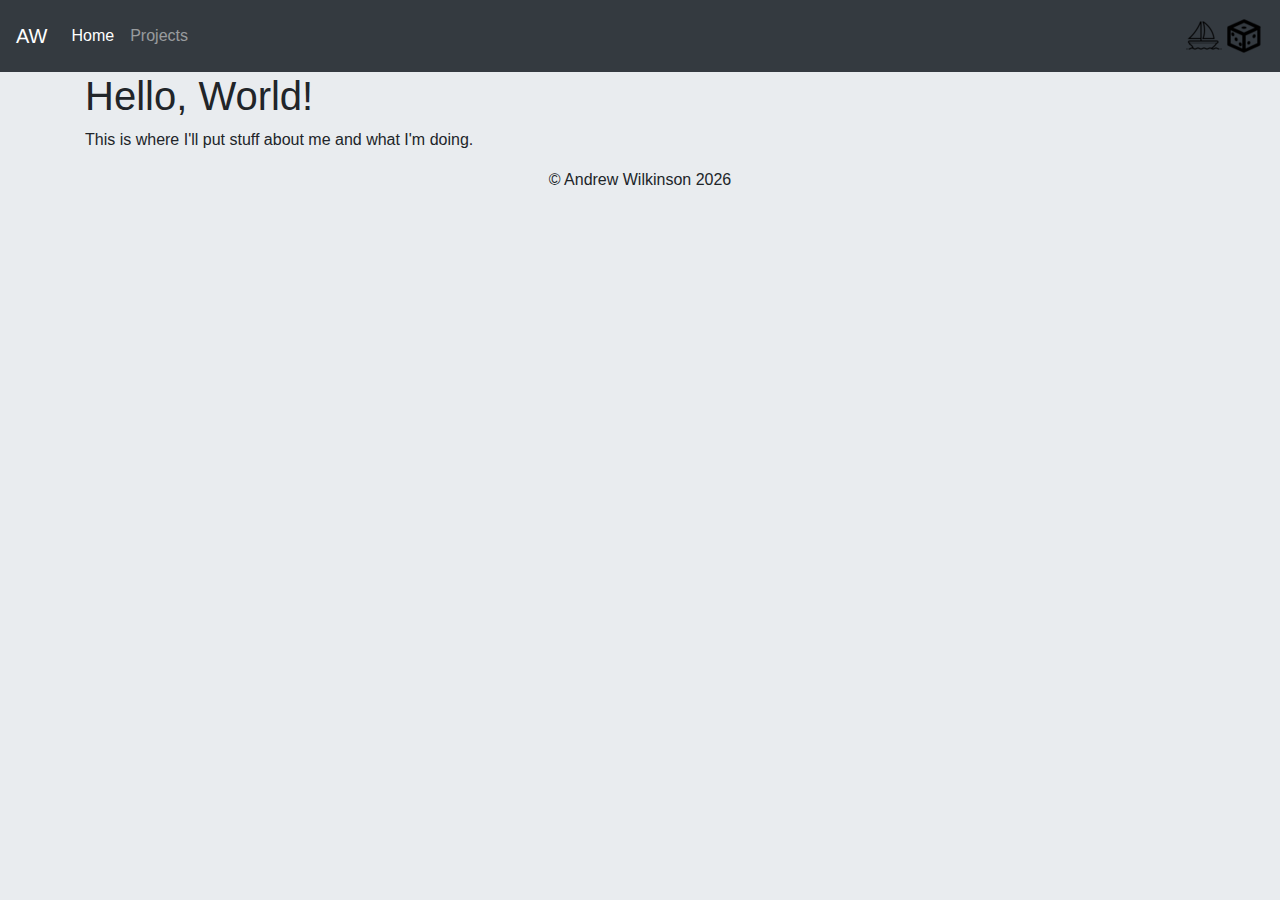
==== index.html @ 7d474ce2 "Minor changes to navbar" ====
<!DOCTYPE html>
<html lang="en">
  <head>
    <meta charset="utf-8">
    <meta name="viewport" content="width=device-width, initial-scale=1, shrink-to-fit=no">
    <link rel="shortcut icon" href="favicon.ico">
    <link rel="stylesheet" href="https://stackpath.bootstrapcdn.com/bootstrap/4.3.1/css/bootstrap.min.css" integrity="sha384-ggOyR0iXCbMQv3Xipma34MD+dH/1fQ784/j6cY/iJTQUOhcWr7x9JvoRxT2MZw1T" crossorigin="anonymous">
    <link rel="stylesheet" href="stylesheet.css">
    <title>Andrew Wilkinson</title>
  </head>

  <nav class="navbar navbar-expand-lg navbar-dark bg-dark">
    <a class="navbar-brand" href="/index">AW</a>
    <div class="collapse navbar-collapse" id="navbarText">
      <ul class="navbar-nav mr-auto">
        <li class="nav-item active">
          <a class="nav-link" href="/index">Home</a>
        </li>
        <li class="nav-item">
          <a class="nav-link" href="#">Projects</a>
        </li>
      </ul>
      <span class="navbar-text">
        <a href="https://ship-of-theseus.herokuapp.com/"><img src="ship.png" alt="Ship icon"></a>
      </span>
      <span class="navbar-text">
        <a href="https://apthnz-whatdo.herokuapp.com/"><img src="dice.png" alt="Die icon"></a>
      </span>
    </div>
  </nav>

  <div class="container">
    <div class="row">
      <div class="col-sm">
        <h1>Hello, World!</h1>
        <p>This is where I'll put stuff about me and what I'm doing.
      </div>
    </div>
  </div>

  <!--TODO: Make the footer stick to the bottom of the page -->
  <footer class="container text-center">
    <script>new Date().getFullYear() > 2010 && document.write("&copy; Andrew Wilkinson " + new Date().getFullYear());</script>
  </footer>

</html>
---- stylesheet.css ----
h1, p {
	color: #212529;
}

body {
	background-color: #e9ecef;
}
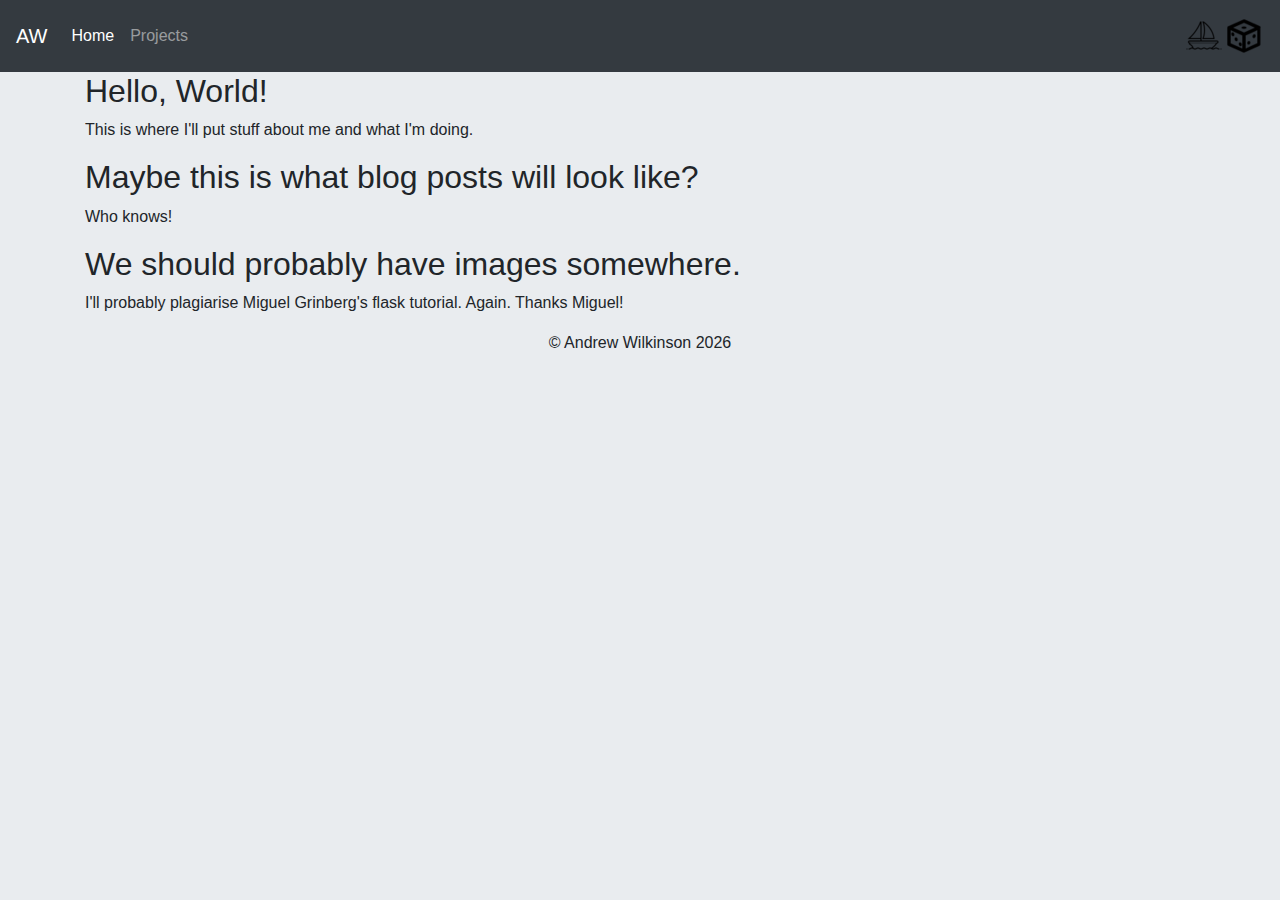
==== commit 7cbbe018: "Add some more placeholder content" ====
--- a/index.html
+++ b/index.html
@@ -11,6 +11,9 @@
 
   <nav class="navbar navbar-expand-lg navbar-dark bg-dark">
     <a class="navbar-brand" href="/index">AW</a>
+    <button class="navbar-toggler" type="button" data-toggle="collapse" data-target="#navbarText" aria-controls="navbarText" aria-expanded="false" aria-label="Toggle navigation">
+      <span class="navbar-toggler-icon"></span>
+    </button>
     <div class="collapse navbar-collapse" id="navbarText">
       <ul class="navbar-nav mr-auto">
         <li class="nav-item active">
@@ -30,12 +33,28 @@
   </nav>
 
   <div class="container">
+
     <div class="row">
       <div class="col-sm">
-        <h1>Hello, World!</h1>
+        <h2>Hello, World!</h2>
         <p>This is where I'll put stuff about me and what I'm doing.
       </div>
     </div>
+
+    <div class="row">
+      <div class="col-sm">
+        <h2>Maybe this is what blog posts will look like?</h2>
+        <p>Who knows!
+      </div>
+    </div>
+
+    <div class="row">
+      <div class="col-sm">
+        <h2>We should probably have images somewhere.</h2>
+        <p>I'll probably plagiarise Miguel Grinberg's flask tutorial. Again. Thanks Miguel!
+      </div>
+    </div>
+
   </div>
 
   <!--TODO: Make the footer stick to the bottom of the page -->
@@ -43,4 +62,8 @@
     <script>new Date().getFullYear() > 2010 && document.write("&copy; Andrew Wilkinson " + new Date().getFullYear());</script>
   </footer>
 
+  <script src="https://code.jquery.com/jquery-3.3.1.slim.min.js" integrity="sha384-q8i/X+965DzO0rT7abK41JStQIAqVgRVzpbzo5smXKp4YfRvH+8abtTE1Pi6jizo" crossorigin="anonymous"></script>
+  <script src="https://cdnjs.cloudflare.com/ajax/libs/popper.js/1.14.7/umd/popper.min.js" integrity="sha384-UO2eT0CpHqdSJQ6hJty5KVphtPhzWj9WO1clHTMGa3JDZwrnQq4sF86dIHNDz0W1" crossorigin="anonymous"></script>
+  <script src="https://stackpath.bootstrapcdn.com/bootstrap/4.3.1/js/bootstrap.min.js" integrity="sha384-JjSmVgyd0p3pXB1rRibZUAYoIIy6OrQ6VrjIEaFf/nJGzIxFDsf4x0xIM+B07jRM" crossorigin="anonymous"></script>
+
 </html>
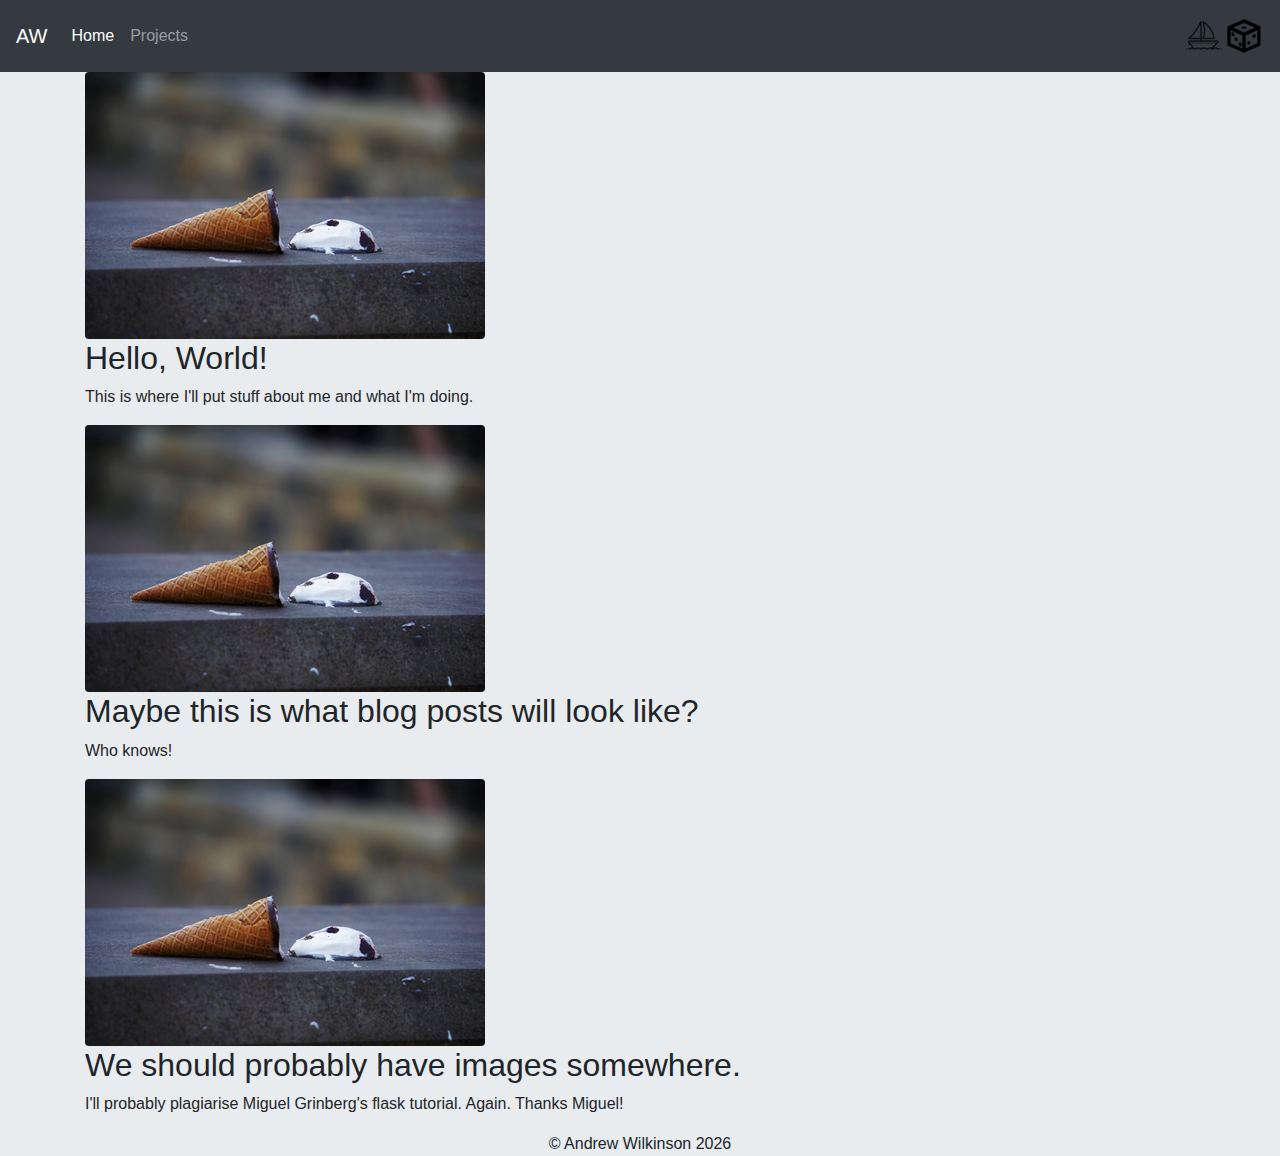
==== commit d270deeb: "Mess around with placeholder images for blog posts" ====
--- a/index.html
+++ b/index.html
@@ -35,22 +35,37 @@
   <div class="container">
 
     <div class="row">
-      <div class="col-sm">
+      <div class="col">
+        <img src="404.jpg" alt="Fallen icecream" class="img-fluid, rounded">
         <h2>Hello, World!</h2>
+      </div>
+    </div>
+    <div class="row">
+      <div class="col">
         <p>This is where I'll put stuff about me and what I'm doing.
       </div>
     </div>
 
     <div class="row">
-      <div class="col-sm">
+      <div class="col">
+        <img src="404.jpg" alt="Fallen icecream" class="img-fluid, rounded">
         <h2>Maybe this is what blog posts will look like?</h2>
+      </div>
+    </div>
+    <div class="row">
+      <div class="col">
         <p>Who knows!
       </div>
     </div>
 
     <div class="row">
-      <div class="col-sm">
+      <div class="col">
+        <img src="404.jpg" alt="Fallen icecream" class="img-fluid, rounded">
         <h2>We should probably have images somewhere.</h2>
+      </div>
+    </div>
+    <div class="row">
+      <div class="col">
         <p>I'll probably plagiarise Miguel Grinberg's flask tutorial. Again. Thanks Miguel!
       </div>
     </div>
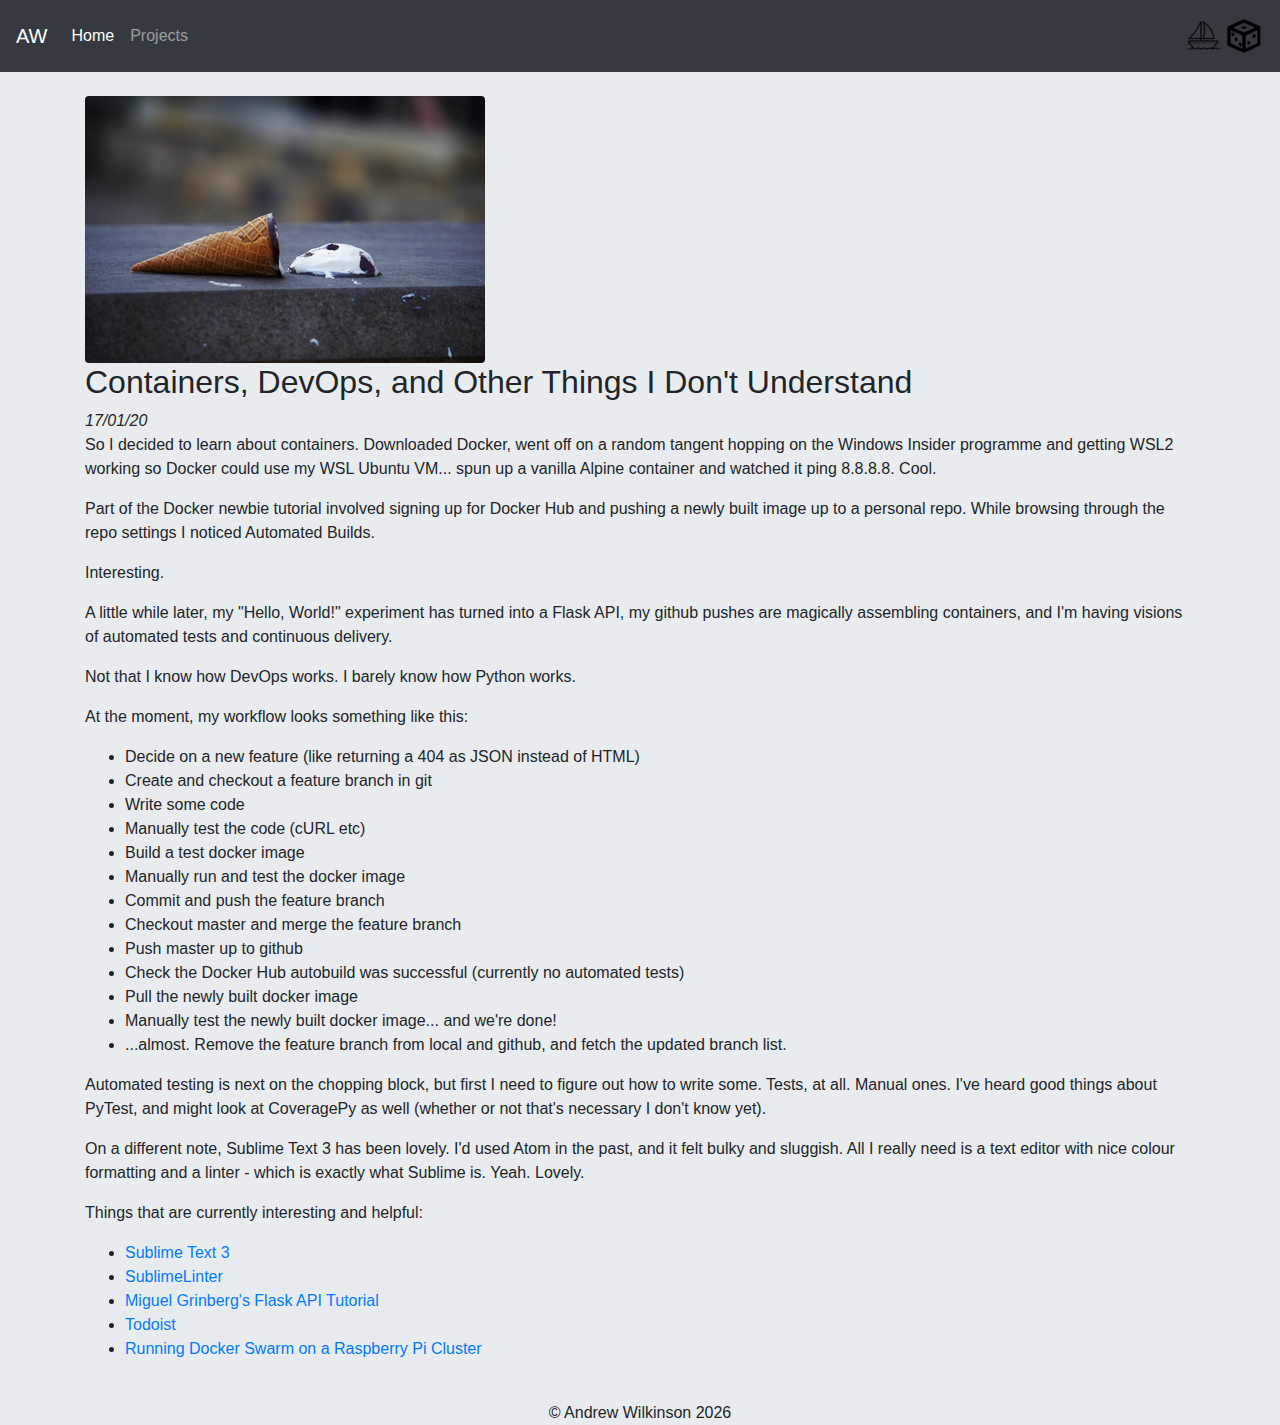
==== commit 40f51bc2: "Publish blog post on containers" ====
--- a/index.html
+++ b/index.html
@@ -36,37 +36,48 @@
 
     <div class="row">
       <div class="col">
+      	<br>
         <img src="404.jpg" alt="Fallen icecream" class="img-fluid, rounded">
-        <h2>Hello, World!</h2>
+        <h2>Containers, DevOps, and Other Things I Don't Understand</h2>
+        <i>17/01/20</i>
       </div>
     </div>
     <div class="row">
       <div class="col">
-        <p>This is where I'll put stuff about me and what I'm doing.
-      </div>
-    </div>
-
-    <div class="row">
-      <div class="col">
-        <img src="404.jpg" alt="Fallen icecream" class="img-fluid, rounded">
-        <h2>Maybe this is what blog posts will look like?</h2>
-      </div>
-    </div>
-    <div class="row">
-      <div class="col">
-        <p>Who knows!
-      </div>
-    </div>
-
-    <div class="row">
-      <div class="col">
-        <img src="404.jpg" alt="Fallen icecream" class="img-fluid, rounded">
-        <h2>We should probably have images somewhere.</h2>
-      </div>
-    </div>
-    <div class="row">
-      <div class="col">
-        <p>I'll probably plagiarise Miguel Grinberg's flask tutorial. Again. Thanks Miguel!
+        <p>So I decided to learn about containers. Downloaded Docker, went off on a random tangent hopping on the Windows Insider programme and getting WSL2 working so Docker could use my WSL Ubuntu VM... spun up a vanilla Alpine container and watched it ping 8.8.8.8. Cool.
+        <p>Part of the Docker newbie tutorial involved signing up for Docker Hub and pushing a newly built image up to a personal repo. While browsing through the repo settings I noticed Automated Builds.
+        <p>Interesting.
+        <p>A little while later, my "Hello, World!" experiment has turned into a Flask API, my github pushes are magically assembling containers, and I'm having visions of automated tests and continuous delivery.
+        <p>Not that I know how DevOps works. I barely know how Python works.
+        <br>
+        <p>At the moment, my workflow looks something like this:
+        <ul>
+        	<li>Decide on a new feature (like returning a 404 as JSON instead of HTML)</li>
+        	<li>Create and checkout a feature branch in git</li>
+        	<li>Write some code</li>
+        	<li>Manually test the code (cURL etc)</li>
+        	<li>Build a test docker image</li>
+        	<li>Manually run and test the docker image</li>
+        	<li>Commit and push the feature branch</li>
+        	<li>Checkout master and merge the feature branch</li>
+        	<li>Push master up to github</li>
+        	<li>Check the Docker Hub autobuild was successful (currently no automated tests)</li>
+        	<li>Pull the newly built docker image</li>
+        	<li>Manually test the newly built docker image... and we're done!</li>
+        	<li>...almost. Remove the feature branch from local and github, and fetch the updated branch list.</li>
+        </ul>
+        <p>Automated testing is next on the chopping block, but first I need to figure out how to write some. Tests, at all. Manual ones. I've heard good things about PyTest, and might look at CoveragePy as well (whether or not that's necessary I don't know yet).
+        <p>On a different note, Sublime Text 3 has been lovely. I'd used Atom in the past, and it felt bulky and sluggish. All I really need is a text editor with nice colour formatting and a linter - which is exactly what Sublime is. Yeah. Lovely.
+        <br>
+        <p>Things that are currently interesting and helpful:
+        <ul>
+        	<li><a href="https://www.sublimetext.com/3">Sublime Text 3</a></li>
+        	<li><a href="http://www.sublimelinter.com/en/stable/">SublimeLinter</a></li>
+        	<li><a href="https://blog.miguelgrinberg.com/post/designing-a-restful-api-with-python-and-flask">Miguel Grinberg's Flask API Tutorial</a></li>
+        	<li><a href="https://todoist.com">Todoist</a></li>
+        	<li><a href="https://howchoo.com/g/njy4zdm3mwy/how-to-run-a-raspberry-pi-cluster-with-docker-swarm">Running Docker Swarm on a Raspberry Pi Cluster</a></li>
+        </ul>
+        <br>
       </div>
     </div>
 
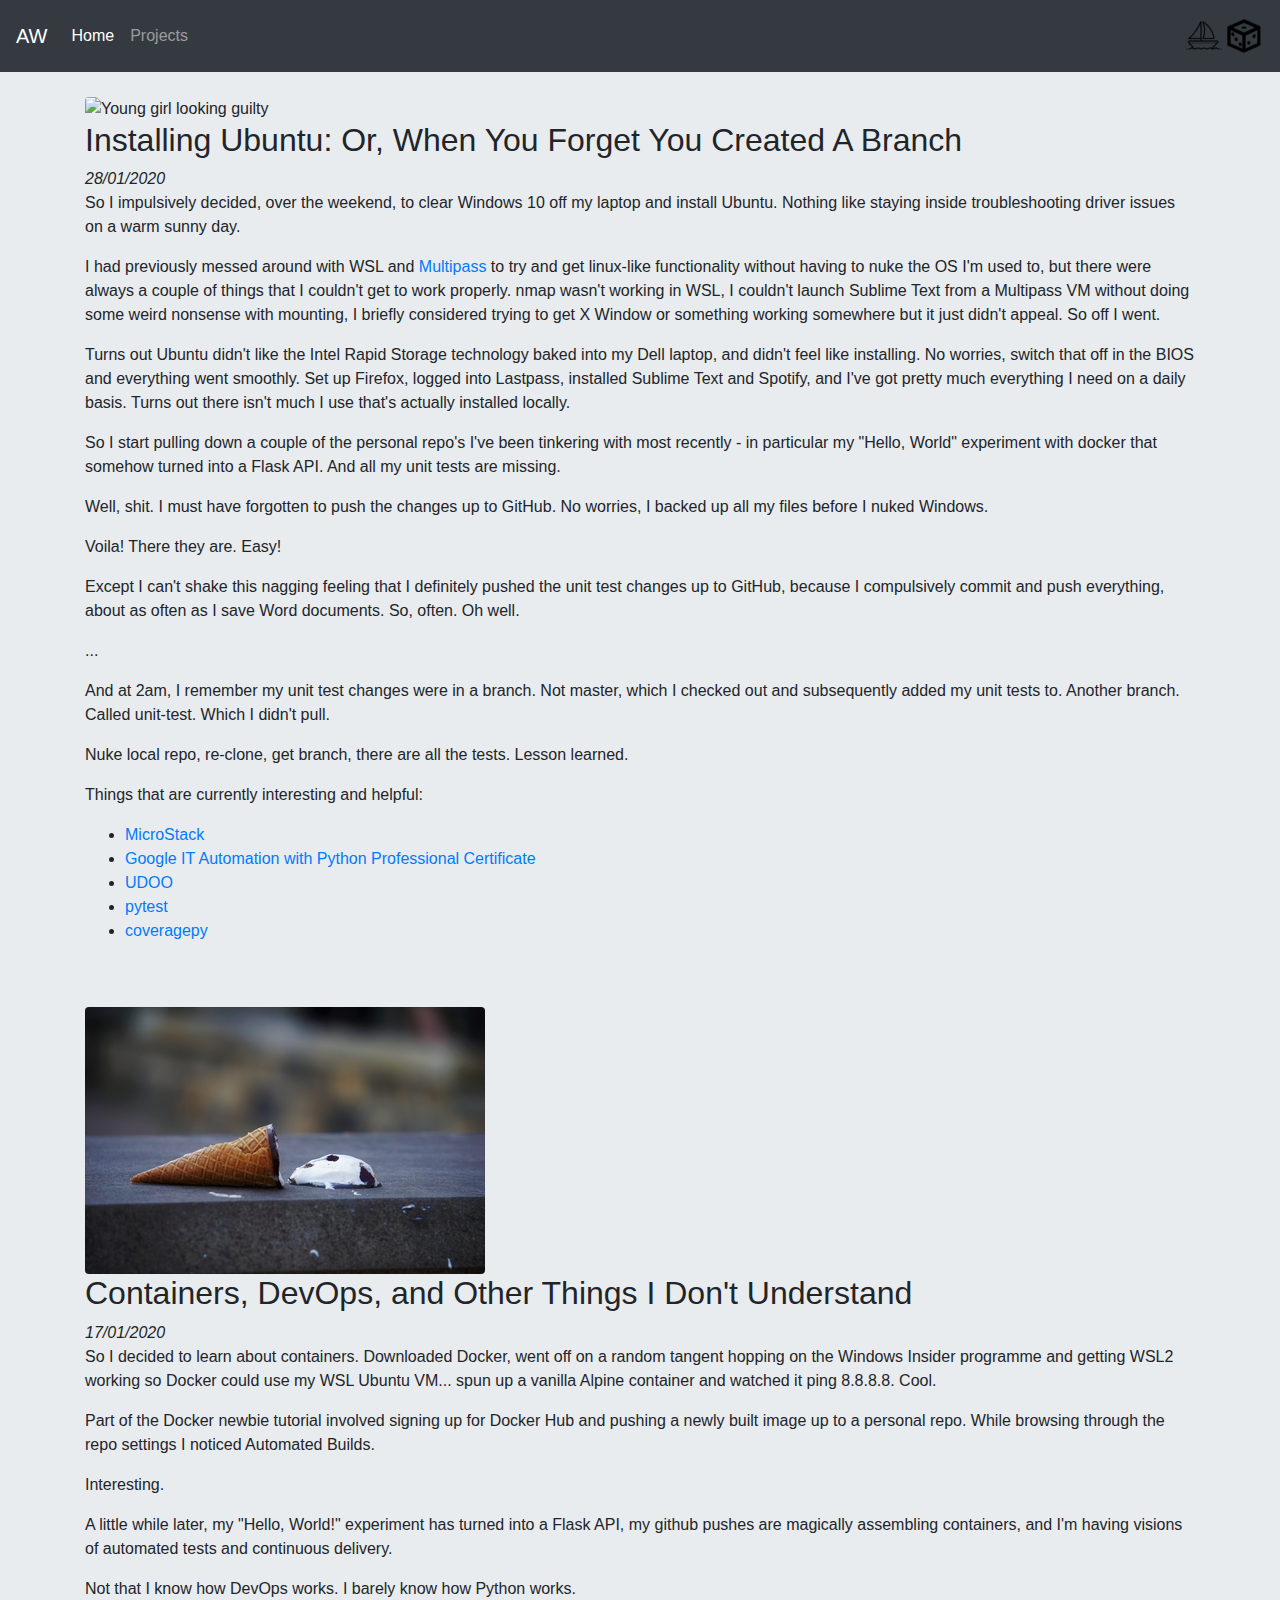
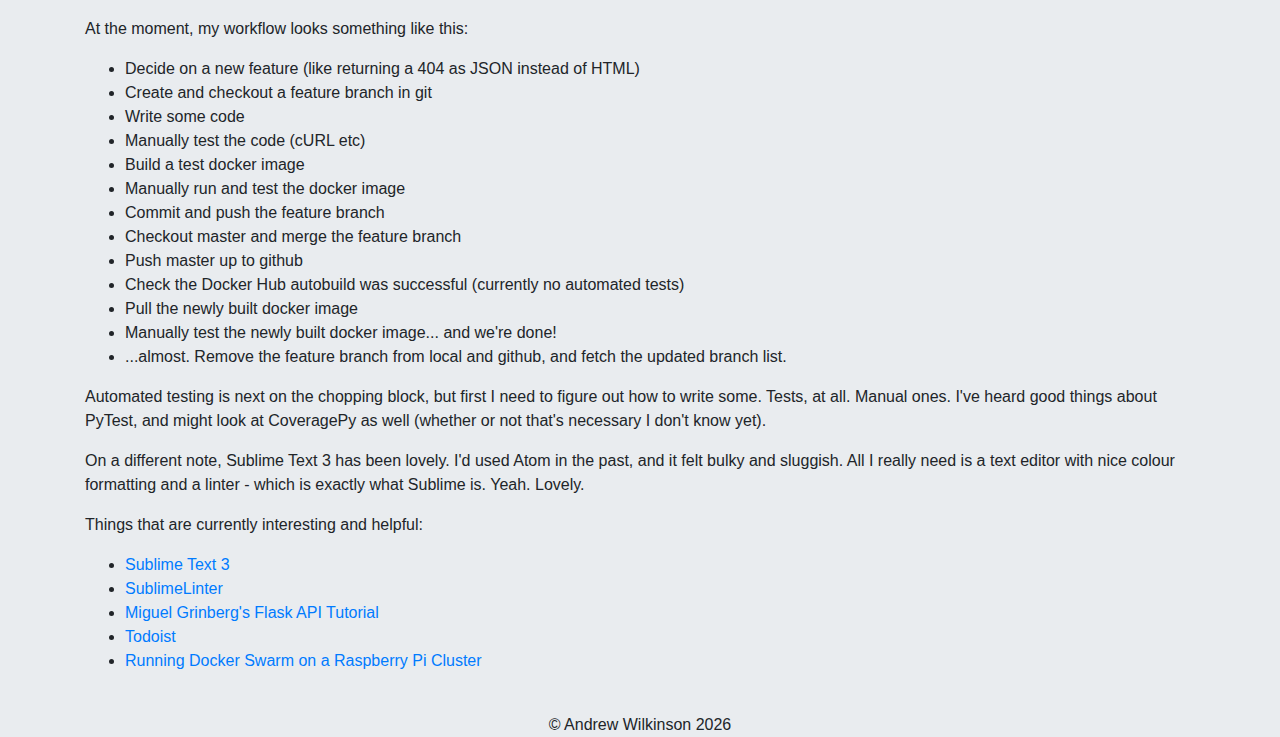
==== commit 6a9b1083: "Blog post about forgetting unit-test branch" ====
--- a/index.html
+++ b/index.html
@@ -37,9 +37,42 @@
     <div class="row">
       <div class="col">
       	<br>
+        <img src="oops.jpg" alt="Young girl looking guilty" class="img-fluid, rounded">
+        <h2>Installing Ubuntu: Or, When You Forget You Created A Branch</h2>
+        <i>28/01/2020</i>
+      </div>
+    </div>
+    <div class="row">
+      <div class="col">
+        <p>So I impulsively decided, over the weekend, to clear Windows 10 off my laptop and install Ubuntu. Nothing like staying inside troubleshooting driver issues on a warm sunny day.
+        <p>I had previously messed around with WSL and <a href="https://multipass.run/">Multipass</a> to try and get linux-like functionality without having to nuke the OS I'm used to, but there were always a couple of things that I couldn't get to work properly. nmap wasn't working in WSL, I couldn't launch Sublime Text from a Multipass VM without doing some weird nonsense with mounting, I briefly considered trying to get X Window or something working somewhere but it just didn't appeal. So off I went.
+        <p>Turns out Ubuntu didn't like the Intel Rapid Storage technology baked into my Dell laptop, and didn't feel like installing. No worries, switch that off in the BIOS and everything went smoothly. Set up Firefox, logged into Lastpass, installed Sublime Text and Spotify, and I've got pretty much everything I need on a daily basis. Turns out there isn't much I use that's actually installed locally.
+        <p>So I start pulling down a couple of the personal repo's I've been tinkering with most recently - in particular my "Hello, World" experiment with docker that somehow turned into a Flask API. And all my unit tests are missing.
+        <p>Well, shit. I must have forgotten to push the changes up to GitHub. No worries, I backed up all my files before I nuked Windows.
+        <p>Voila! There they are. Easy!
+        <p>Except I can't shake this nagging feeling that I definitely pushed the unit test changes up to GitHub, because I compulsively commit and push everything, about as often as I save Word documents. So, often. Oh well.
+        <p>...
+        <p>And at 2am, I remember my unit test changes were in a branch. Not master, which I checked out and subsequently added my unit tests to. Another branch. Called unit-test. Which I didn't pull.
+        <p>Nuke local repo, re-clone, get branch, there are all the tests. Lesson learned.
+        <br>
+        <p>Things that are currently interesting and helpful:
+        <ul>
+        	<li><a href="https://microstack.run/">MicroStack</a></li>
+        	<li><a href="https://www.coursera.org/professional-certificates/google-it-automation">Google IT Automation with Python Professional Certificate</a></li>
+        	<li><a href="https://www.udoo.org/">UDOO</a></li>
+        	<li><a href="https://docs.pytest.org/en/latest/">pytest</a></li>
+        	<li><a href="https://coverage.readthedocs.io/en/coverage-5.0.3/">coveragepy</a></li>
+        </ul>
+        <br>
+      </div>
+    </div>
+
+    <div class="row">
+      <div class="col">
+      	<br>
         <img src="404.jpg" alt="Fallen icecream" class="img-fluid, rounded">
         <h2>Containers, DevOps, and Other Things I Don't Understand</h2>
-        <i>17/01/20</i>
+        <i>17/01/2020</i>
       </div>
     </div>
     <div class="row">
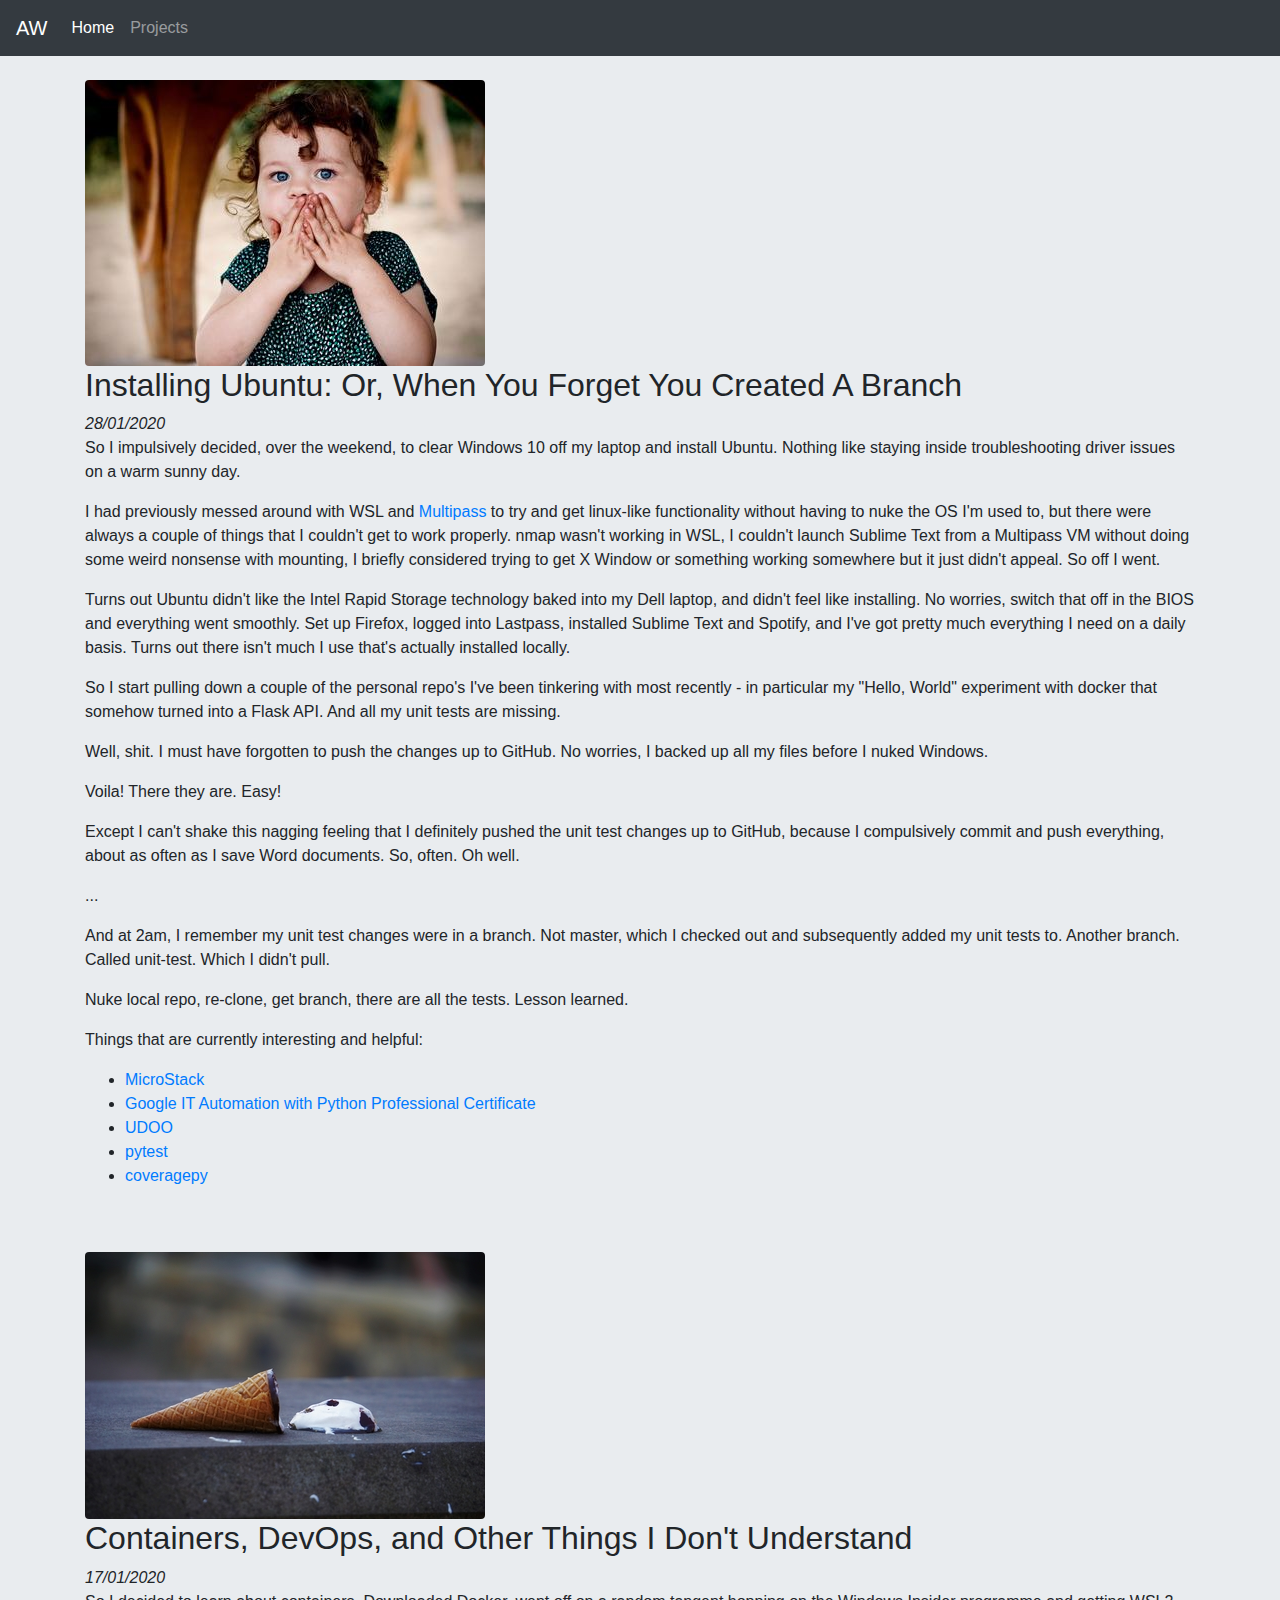
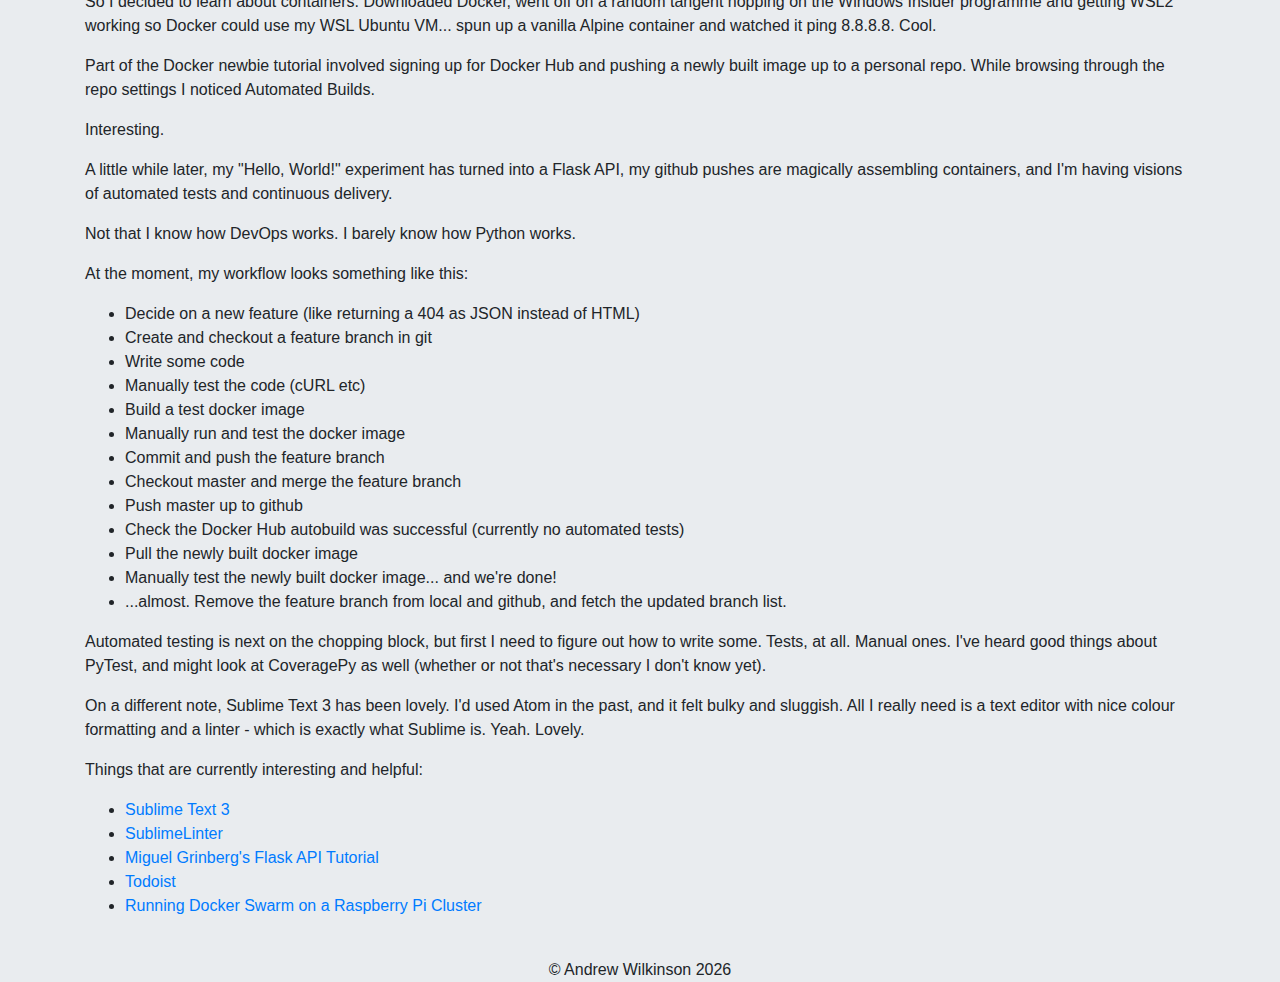
==== commit 499c8d53: "remove links to ship and die" ====
--- a/index.html
+++ b/index.html
@@ -23,12 +23,6 @@
           <a class="nav-link" href="#">Projects</a>
         </li>
       </ul>
-      <span class="navbar-text">
-        <a href="https://ship-of-theseus.herokuapp.com/"><img src="ship.png" alt="Ship icon"></a>
-      </span>
-      <span class="navbar-text">
-        <a href="https://apthnz-whatdo.herokuapp.com/"><img src="dice.png" alt="Die icon"></a>
-      </span>
     </div>
   </nav>
 
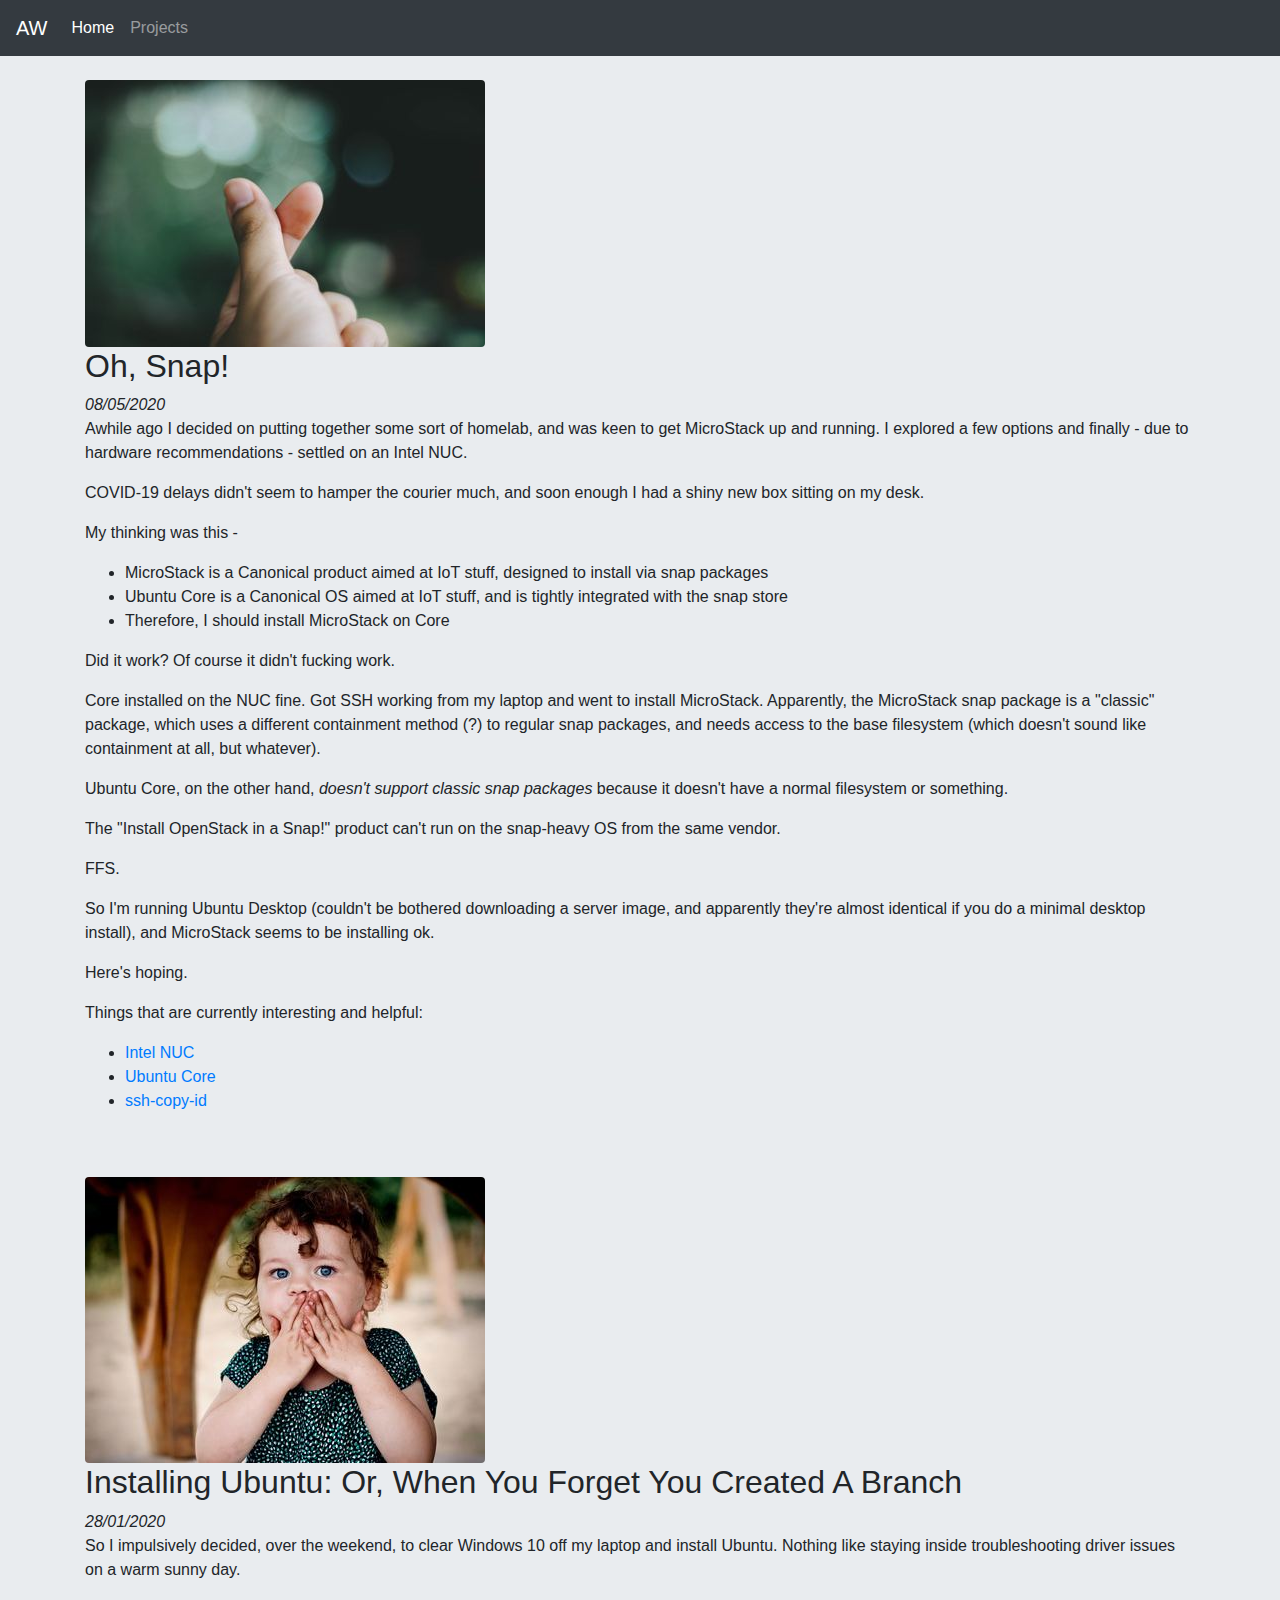
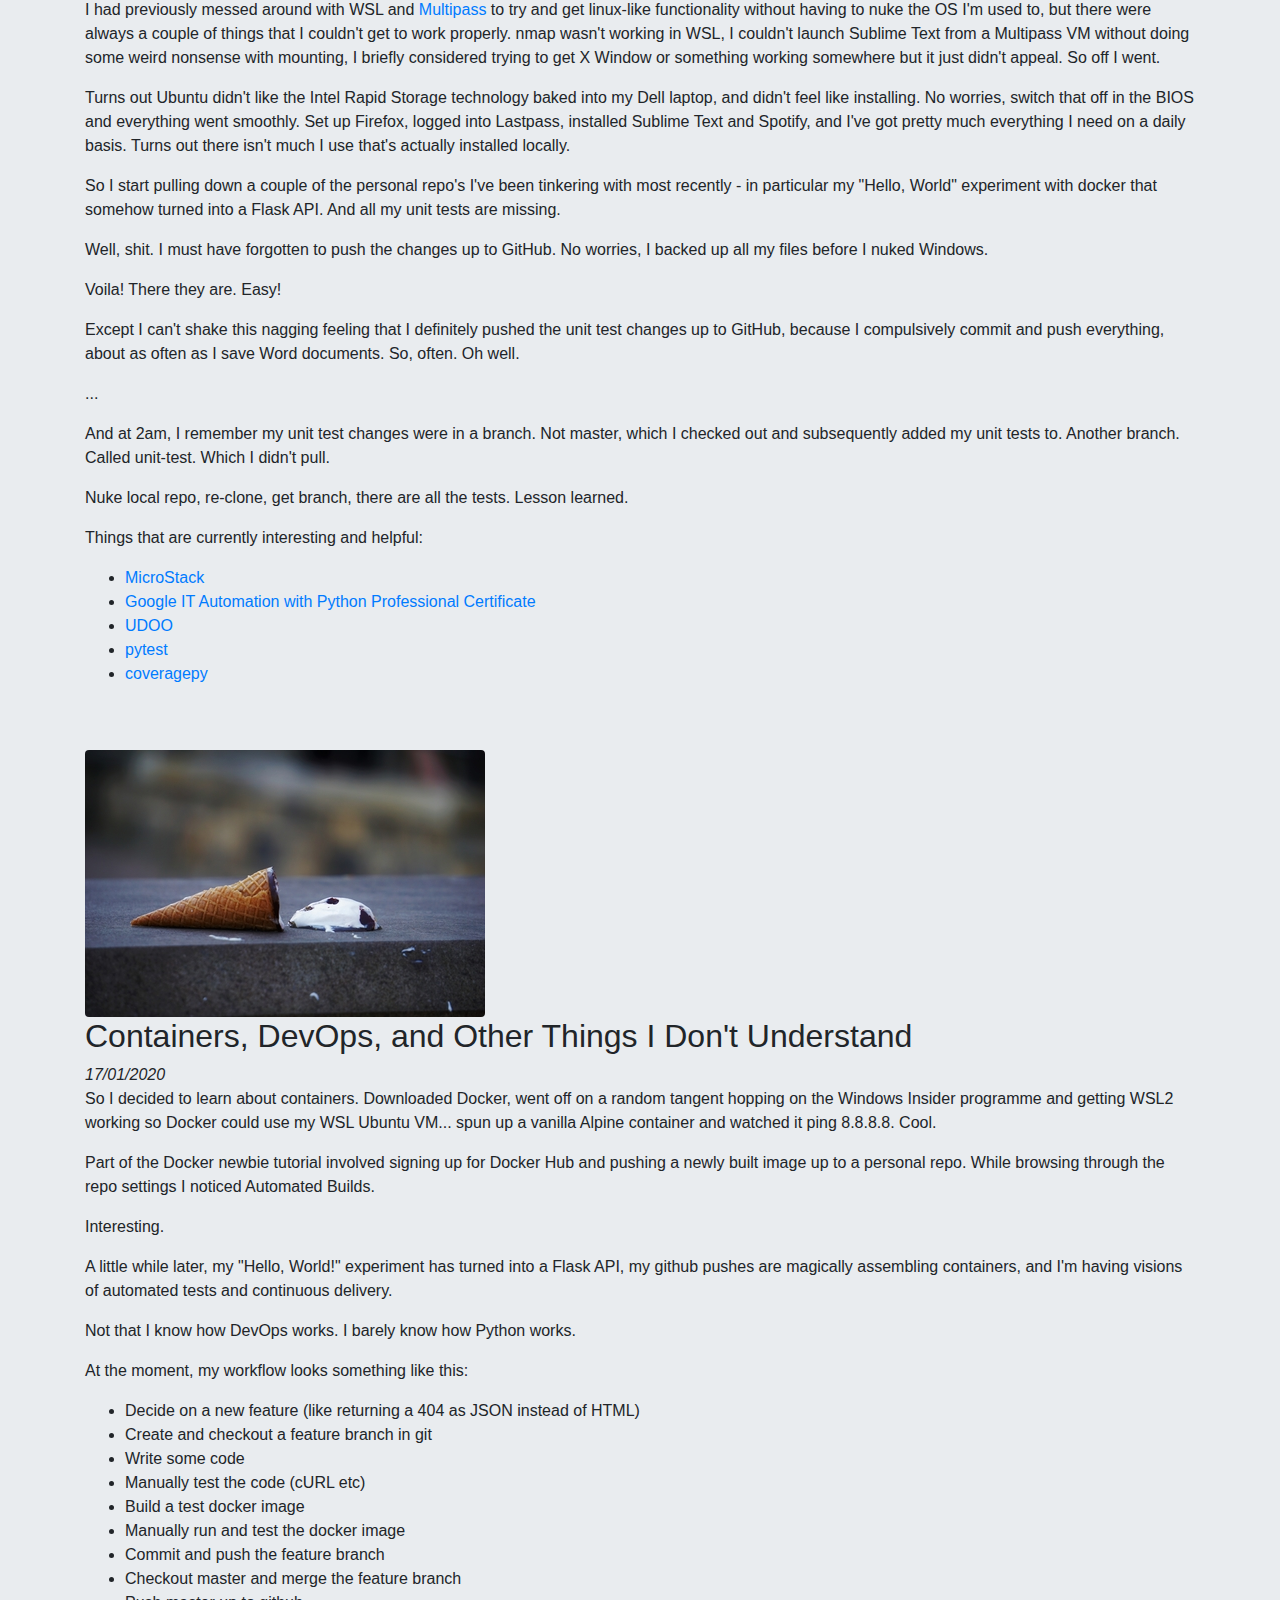
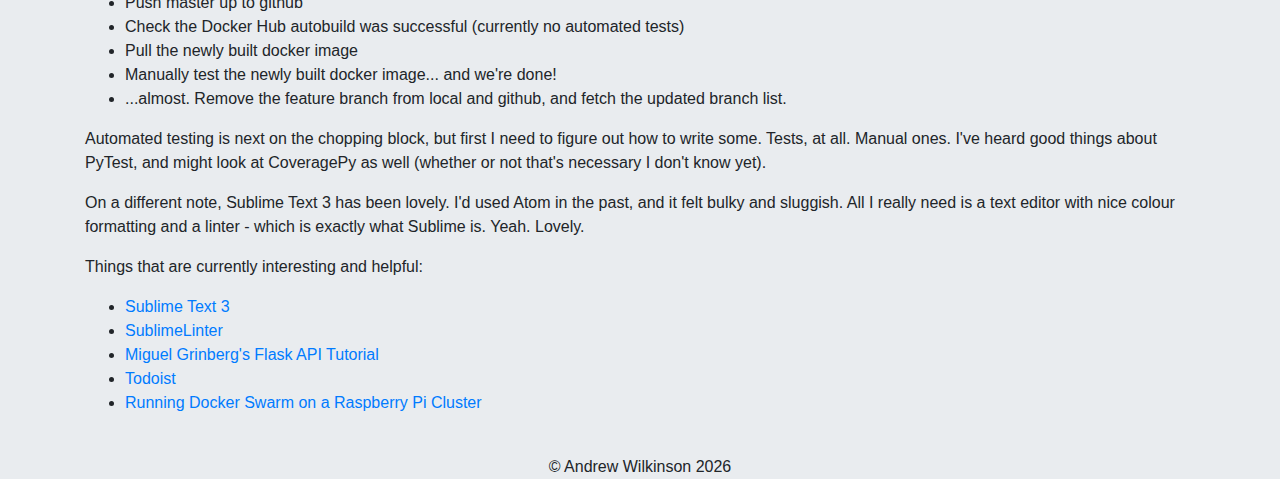
==== commit b7990c2c: "New blog post on microstack and ubuntu core added to index" ====
--- a/index.html
+++ b/index.html
@@ -27,6 +27,42 @@
   </nav>
 
   <div class="container">
+
+    <div class="row">
+      <div class="col">
+        <br>
+        <img src="snap.jpg" alt="Finger and thumb making a snapping motion" class="img-fluid, rounded">
+        <h2>Oh, Snap!</h2>
+        <i>08/05/2020</i>
+      </div>
+    </div>
+    <div class="row">
+      <div class="col">
+        <p>Awhile ago I decided on putting together some sort of homelab, and was keen to get MicroStack up and running. I explored a few options and finally - due to hardware recommendations - settled on an Intel NUC.
+        <p>COVID-19 delays didn't seem to hamper the courier much, and soon enough I had a shiny new box sitting on my desk.
+        <p>My thinking was this - 
+        <ul>
+          <li>MicroStack is a Canonical product aimed at IoT stuff, designed to install via snap packages</li>
+          <li>Ubuntu Core is a Canonical OS aimed at IoT stuff, and is tightly integrated with the snap store</li>
+          <li>Therefore, I should install MicroStack on Core</li>
+        </ul>
+        <p>Did it work? Of course it didn't fucking work. 
+        <p>Core installed on the NUC fine. Got SSH working from my laptop and went to install MicroStack. Apparently, the MicroStack snap package is a "classic" package, which uses a different containment method (?) to regular snap packages, and needs access to the base filesystem (which doesn't sound like containment at all, but whatever).
+        <p>Ubuntu Core, on the other hand, <i>doesn't support classic snap packages</i> because it doesn't have a normal filesystem or something.
+        <p>The "Install OpenStack in a Snap!" product can't run on the snap-heavy OS from the same vendor.
+        <p>FFS.
+        <p>So I'm running Ubuntu Desktop (couldn't be bothered downloading a server image, and apparently they're almost identical if you do a minimal desktop install), and MicroStack seems to be installing ok. 
+        <p>Here's hoping.
+        <br>
+        <p>Things that are currently interesting and helpful:
+        <ul>
+          <li><a href="https://www.intel.com/content/www/us/en/products/boards-kits/nuc.html">Intel NUC</a></li>
+          <li><a href="https://ubuntu.com/core">Ubuntu Core</a></li>
+          <li><a href="https://manpages.ubuntu.com/manpages/precise/man1/ssh-copy-id.1.html">ssh-copy-id</a></li>
+        </ul>
+        <br>
+      </div>
+    </div>
 
     <div class="row">
       <div class="col">
